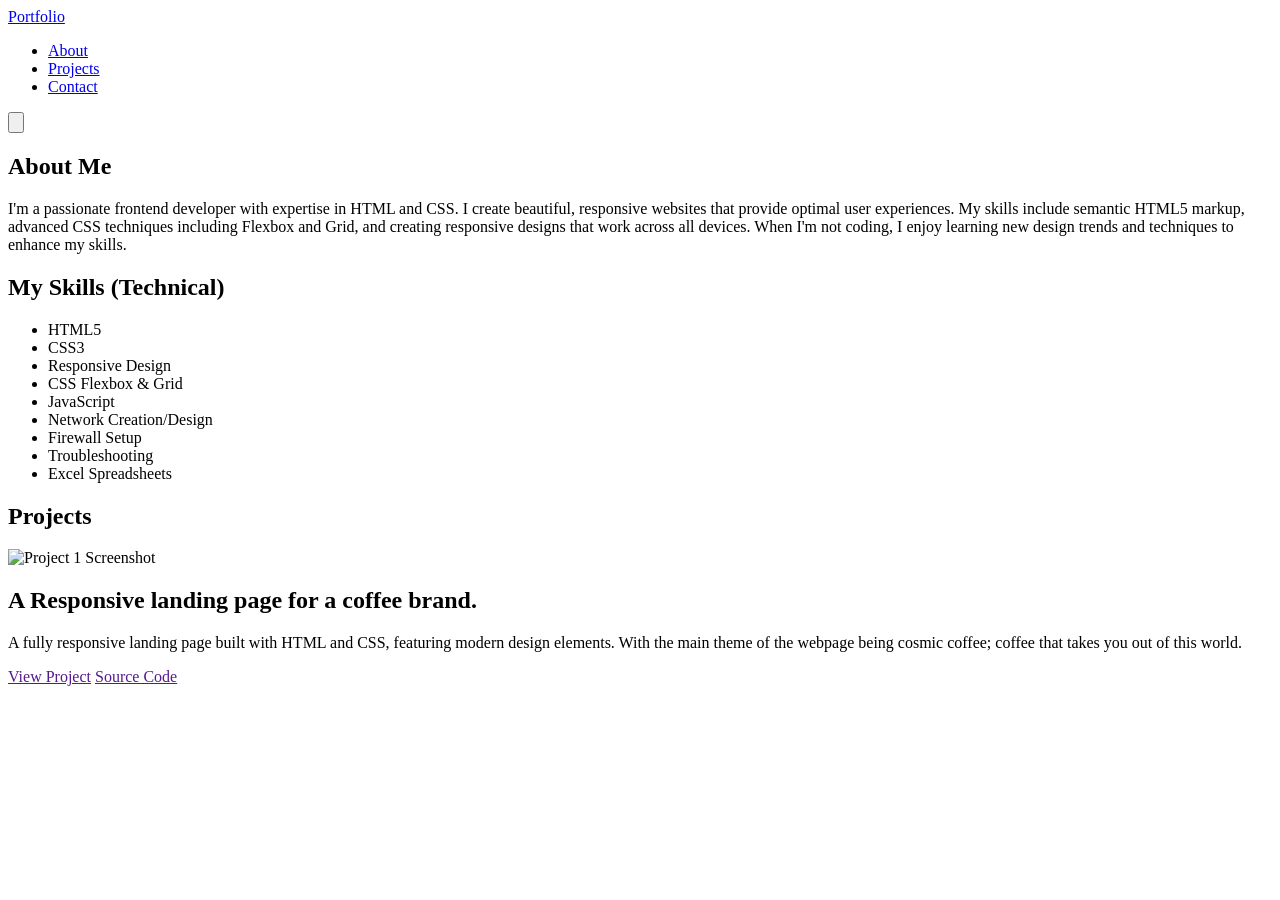
==== index.html @ 1e584388 "Added target element to links to ensure that when users click on the view project or the source code" ====
<!DOCTYPE html>
<html lang="en">
    <head>
        <meta charset="UTF-8">
        <meta name="viewport" content="width=device-width, initial-scale=1.0">
        <title>Portfolio (Source Controlled)</title>
        <link rel="stylesheet" href="style.css">
        <link rel="stylesheet" href="https://cdnjs.cloudflare.com/ajax/libs/font-awesome/6.0.0-beta3/css/all.min.css">
    </head>

    <body>
        <!-- Navigation Bar -->
        <nav class="navbar">
            <div class="container">
                <a href="index.html" class="logo">Portfolio</a>
                <ul class="nav-links">
                    <li><a href="#about" aria-current="page">About</a></li>
                    <li><a href="#projets">Projects</a></li>
                    <li><a href="#contact">Contact</a></li>
                </ul>
                <button class="hamburger" aria-label="Open menu" tabindex="0">
                    <i class="fas fa angle-double-down"></i>
                </button>
            </div>
        </nav>
        
        <!-- Hero Section -->
        <section id="about" class="about">
            <div class="container">
                <h1>About Me</h1>
                <div class="about-content">
                    <div class="about-text">
                        <p>
                            I'm a passionate frontend developer with expertise in HTML and CSS. I create beautiful, responsive websites that provide optimal user experiences.
                            My skills include semantic HTML5 markup, advanced CSS techniques including Flexbox and Grid, and creating responsive designs that work across all devices.
                            When I'm not coding, I enjoy learning new design trends and techniques to enhance my skills.
                        </p>
                    </div>
                    <div>
                        <h2>My Skills (Technical)</h2>
                        <ul>
                            <li>HTML5</li>
                            <li>CSS3</li>
                            <li>Responsive Design</li>
                            <li>CSS Flexbox & Grid</li>
                            <li>JavaScript</li>
                            <li>Network Creation/Design</li>
                            <li>Firewall Setup</li>
                            <li>Troubleshooting</li>
                            <li>Excel Spreadsheets</li>
                        </ul>
                    </div>
                </div>
            </div>
        </section>

        <!-- Projects Section -->
        <section id="projects" class="projects">
            <div class="container">
                <h1>Projects</h1>
                <div class="project-card">
                    <img src="" alt="Project 1 Screenshot">
                </div>
                <div class="project-info">
                    <h2>A Responsive landing page for a coffee brand.</h2>
                    <p>
                        A fully responsive landing page built with HTML and CSS, featuring modern design elements.
                        With the main theme of the webpage being cosmic coffee; coffee that takes you out of this world.
                    </p>
                    <div class="project-links">
                        <a href="" class="btn" target="_blank">View Project</a>
                        <a href="" class="btn" target="_blank">Source Code</a>
                    </div>
                </div>
            </div>
        </section>  
        
    </body>
</html>
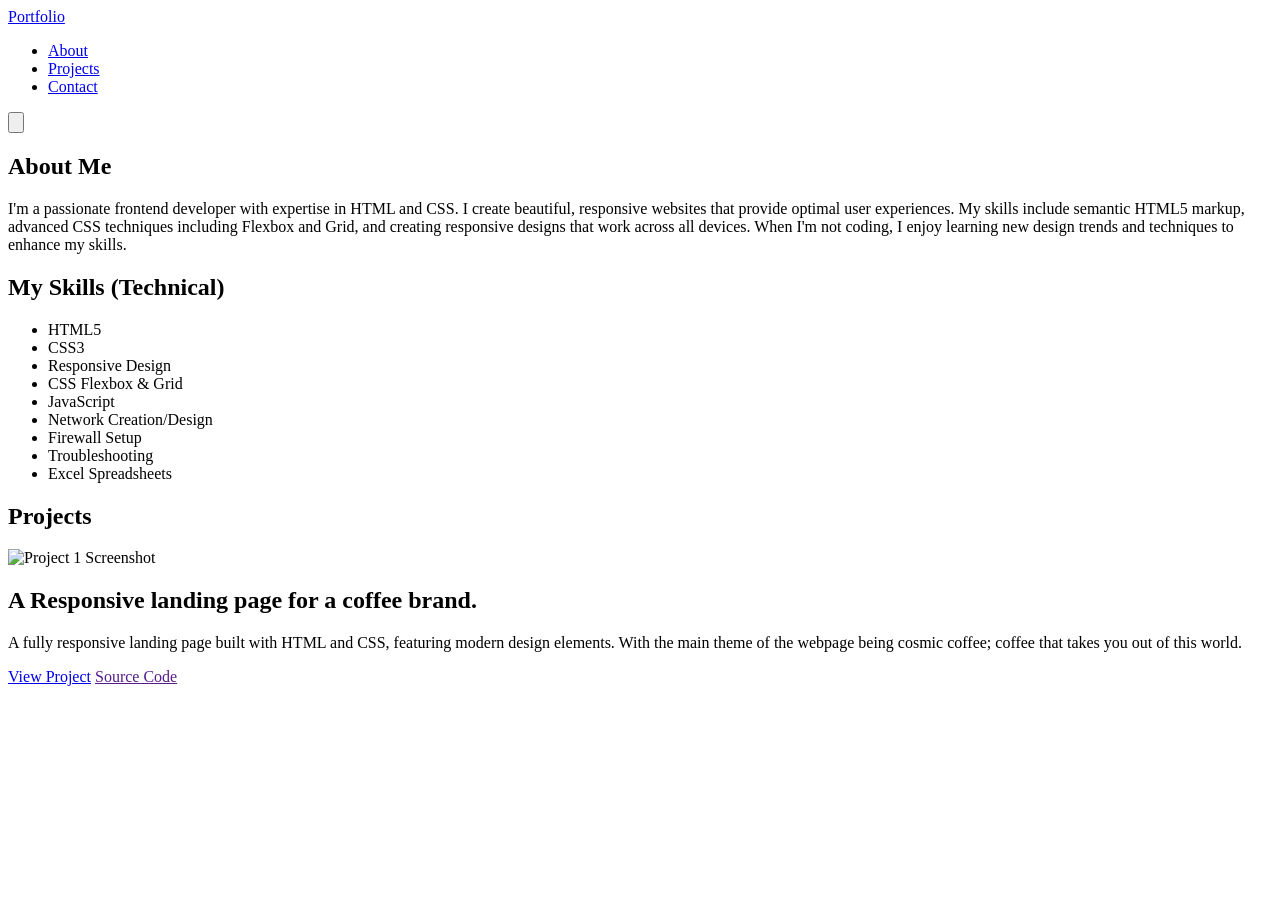
==== commit f51378bb: "Added the link to the Coffee Brand website for the view project button." ====
--- a/index.html
+++ b/index.html
@@ -68,7 +68,7 @@
                         With the main theme of the webpage being cosmic coffee; coffee that takes you out of this world.
                     </p>
                     <div class="project-links">
-                        <a href="" class="btn" target="_blank">View Project</a>
+                        <a href="file:///C:/Users/opeba/Desktop/Portfolio%20Github/Coffee%20Brand/index.html" class="btn" target="_blank">View Project</a>
                         <a href="" class="btn" target="_blank">Source Code</a>
                     </div>
                 </div>
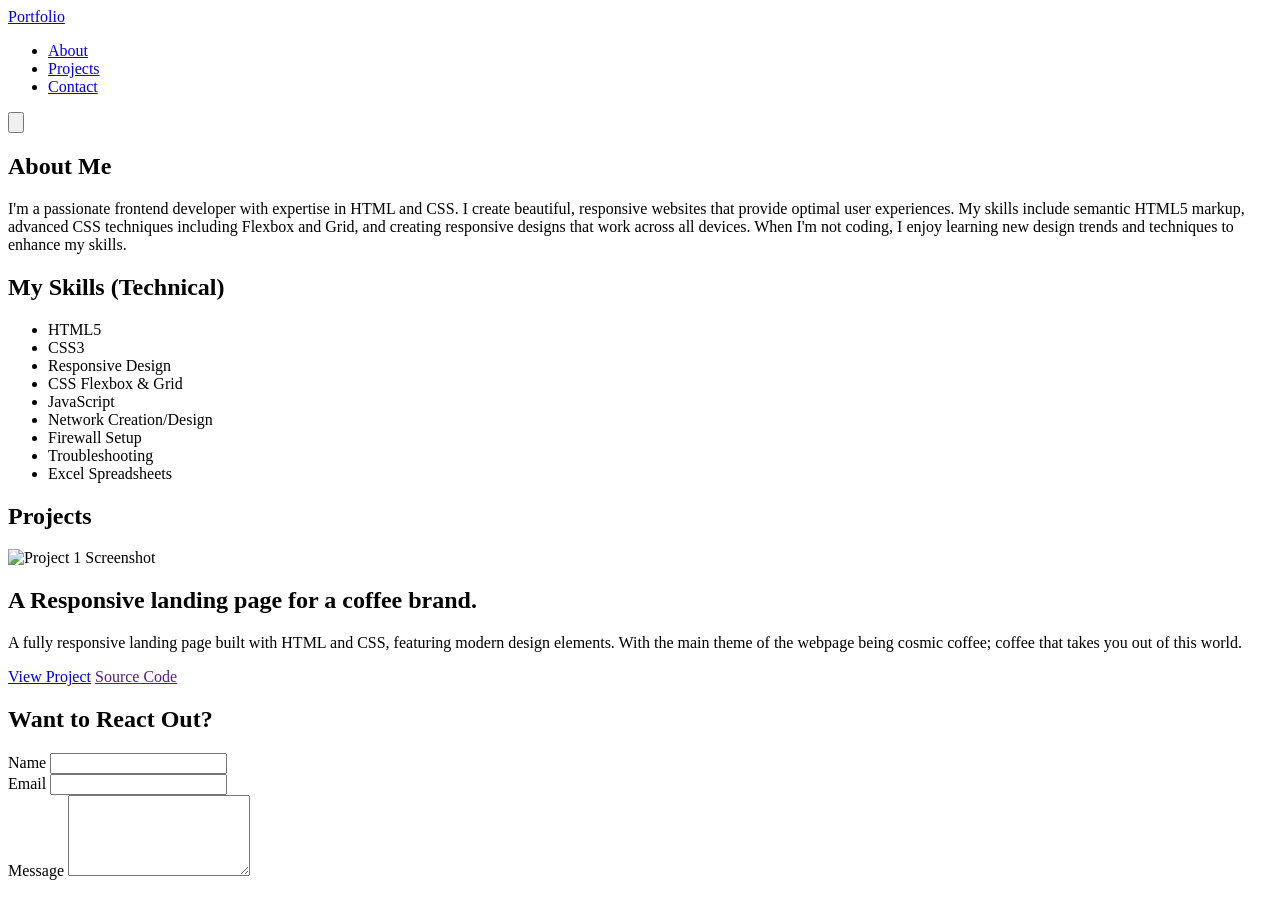
==== commit 16a02c89: "Created a contact section. This section includes a form that users will fill in with their details s" ====
--- a/index.html
+++ b/index.html
@@ -73,7 +73,27 @@
                     </div>
                 </div>
             </div>
-        </section>  
+        </section>
         
+        <!-- Contact Section -->
+        <section id="contact" class="contact">
+            <div class="container">
+                <h1>Want to React Out?</h1>
+                <form class="contact-form">
+                    <div class="form-group">
+                        <label for="name">Name</label>
+                        <input type="text" id="name" name="name" required aria-label="Your Name">
+                    </div>
+                    <div class="form-group">
+                        <label for="email">Email</label>
+                        <input type="email" id="email" name="email" required aria-label="Your Email">
+                    </div>
+                    <div class="form-group">
+                        <label for="message">Message</label>
+                        <textarea id="message" name="message" rows="5" required aria-label="Your Message"></textarea>
+                    </div>
+                </form>
+            </div>
+        </section>
     </body>
 </html>
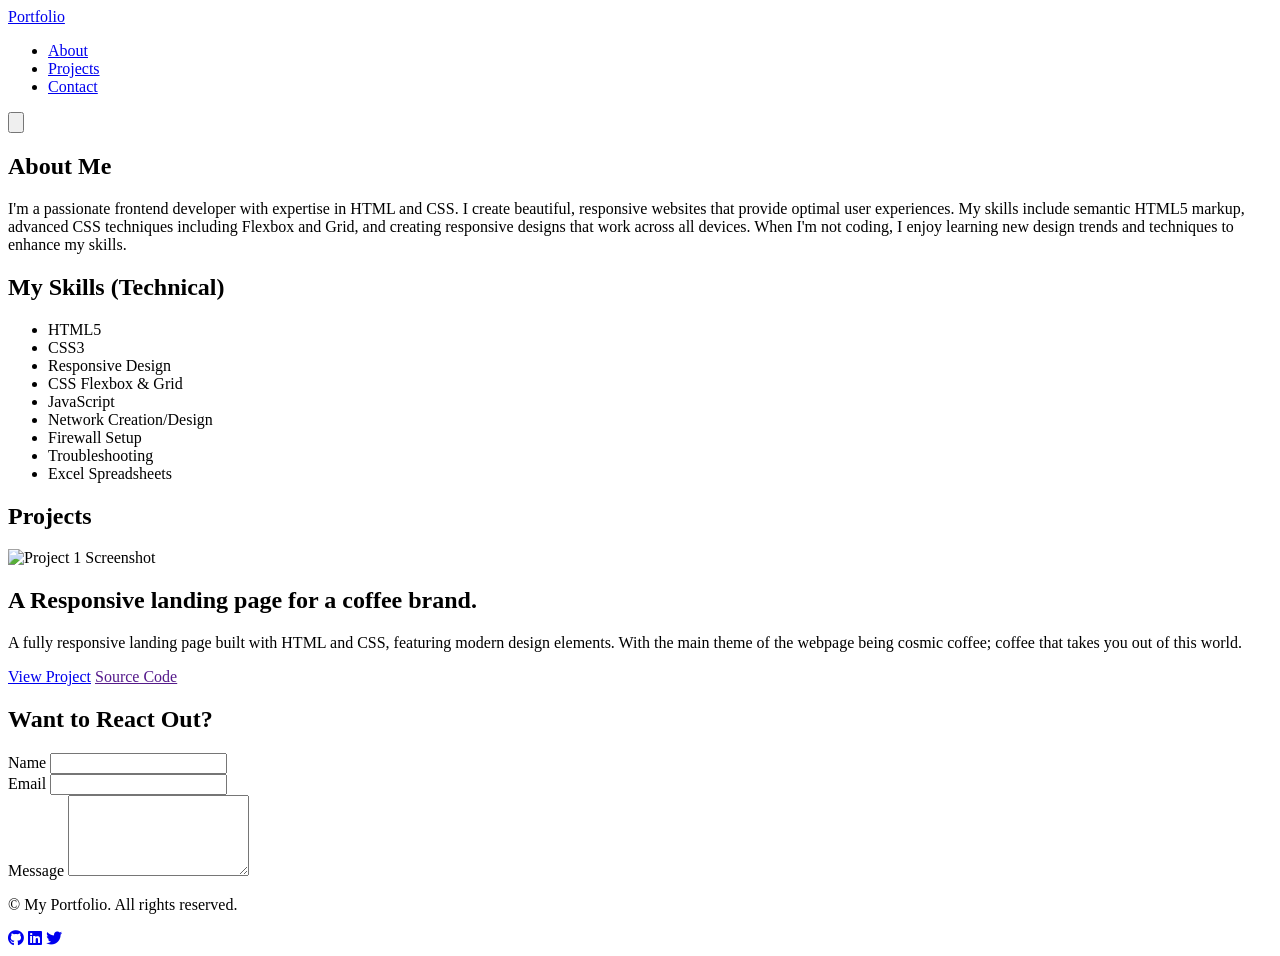
==== commit 771e47e5: "Created a footer section for the webpage." ====
--- a/index.html
+++ b/index.html
@@ -95,5 +95,17 @@
                 </form>
             </div>
         </section>
+        
+        <!-- Footer Section -->
+        <footer class="footer">
+            <div class="container">
+                <p>&copy; <span id="currentYear"></span> My Portfolio. All rights reserved.</p>
+                <div class="social-links">
+                    <a href="#" aria-label="GitHub"><i class="fab fa-github"></i></a>
+                    <a href="#" aria-label="LinkedIn"><i class="fab fa-linkedin"></i></a>
+                    <a href="#" aria-label="Twitter"><i class="fab fa-twitter"></i></a>
+                </div>
+            </div>
+        </footer>
     </body>
 </html>
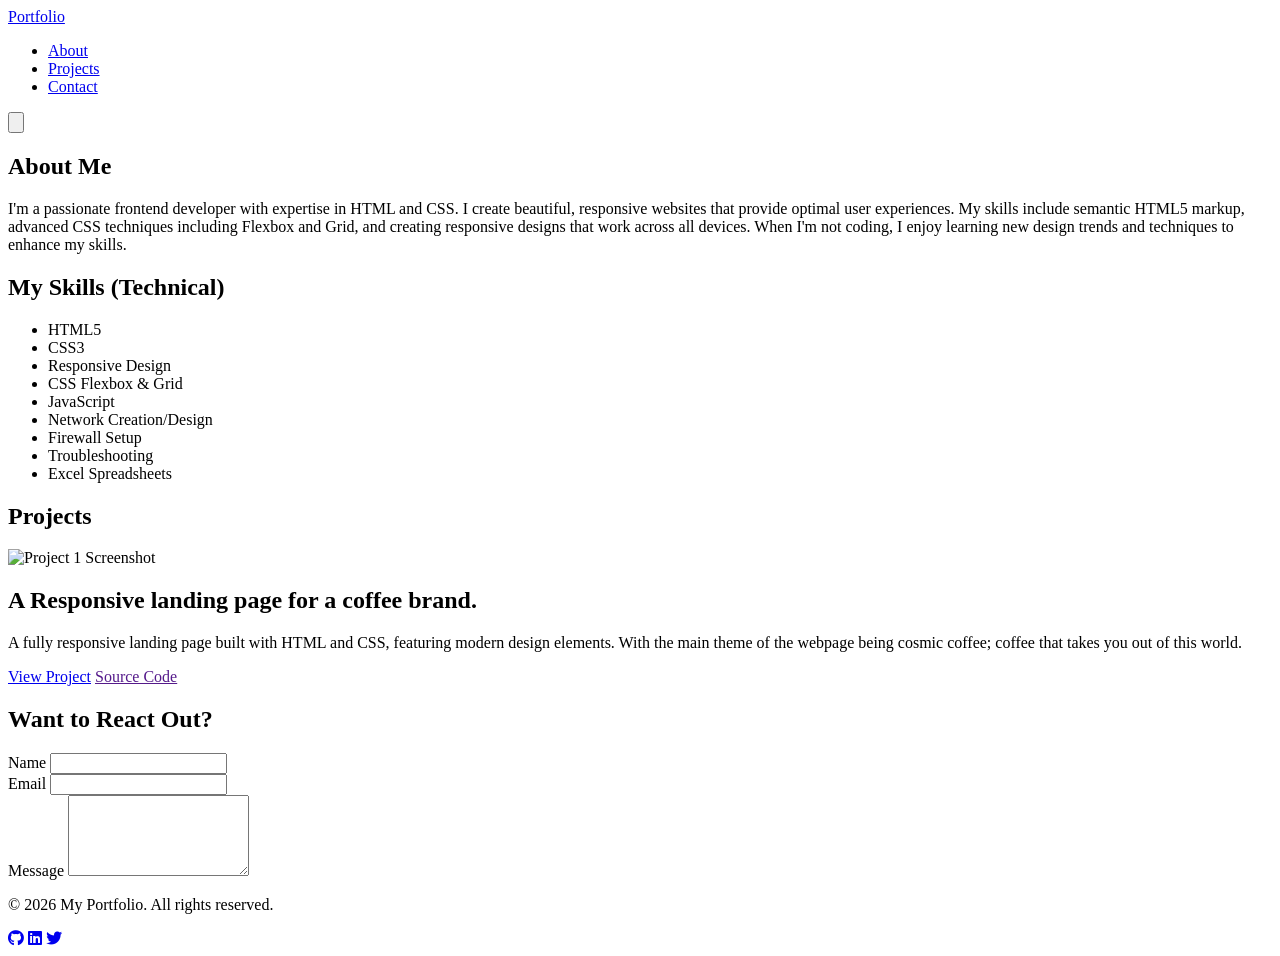
==== commit a6ee147d: "Created a script element to handle the year that will be displayed along side the copyright symbol i" ====
--- a/index.html
+++ b/index.html
@@ -107,5 +107,9 @@
                 </div>
             </div>
         </footer>
+
+        <script>
+            document.getElementById('currentYear').textContent = new Date().getFullYear();
+        </script>
     </body>
 </html>
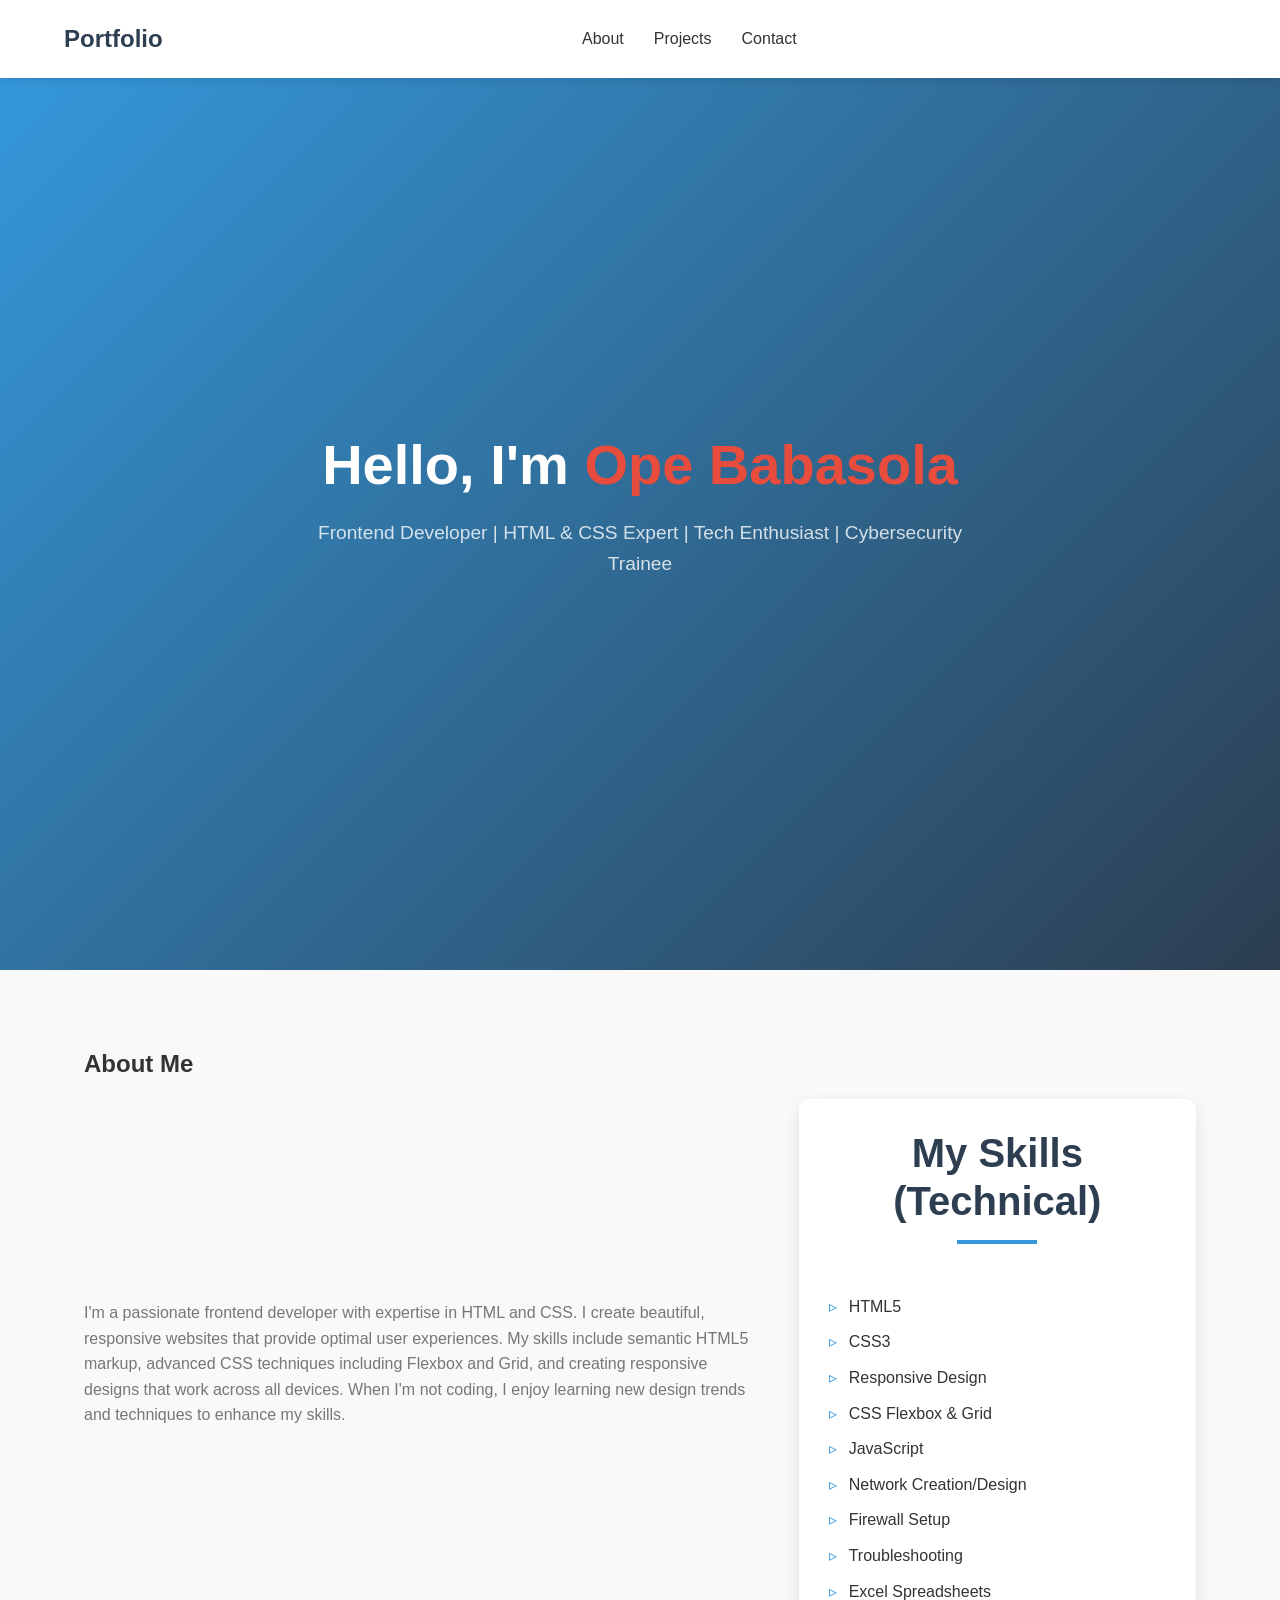
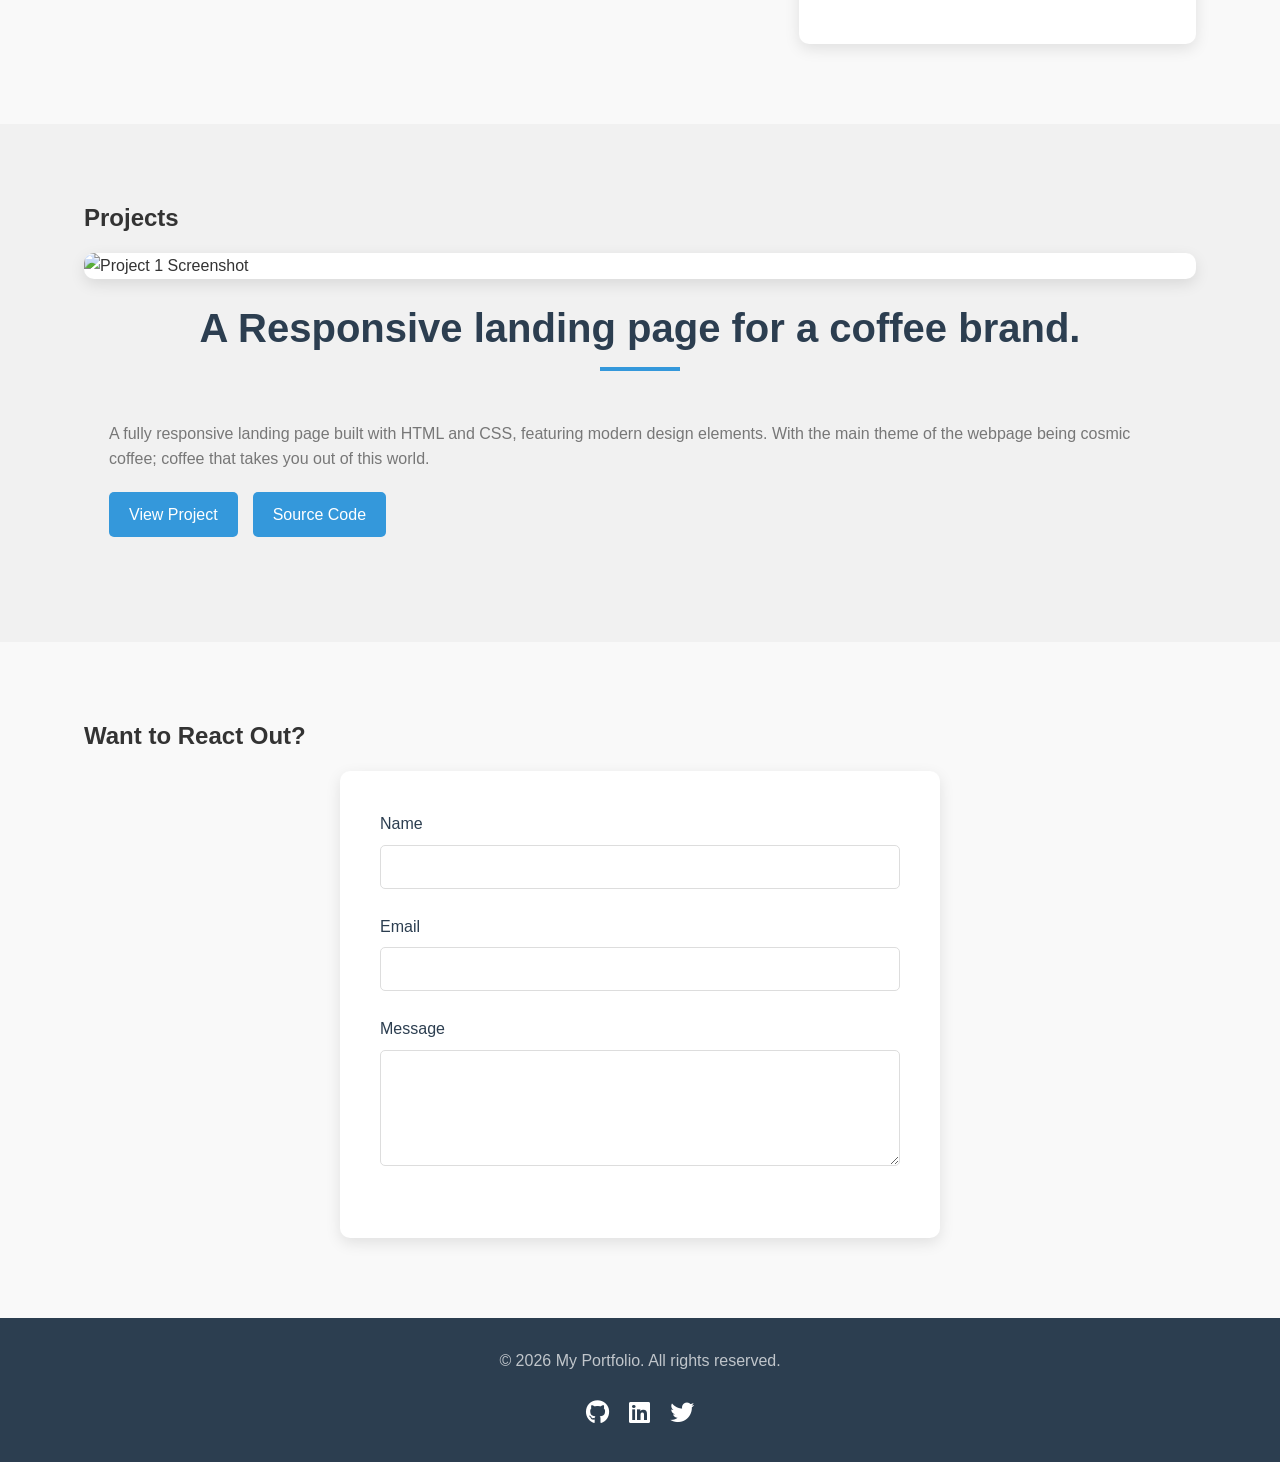
==== commit facedf29: "Added a hero section correctly, correctly labelled the about section, and gave a class to the skills" ====
--- a/index.html
+++ b/index.html
@@ -4,7 +4,7 @@
         <meta charset="UTF-8">
         <meta name="viewport" content="width=device-width, initial-scale=1.0">
         <title>Portfolio (Source Controlled)</title>
-        <link rel="stylesheet" href="style.css">
+        <link rel="stylesheet" href="styles.css">
         <link rel="stylesheet" href="https://cdnjs.cloudflare.com/ajax/libs/font-awesome/6.0.0-beta3/css/all.min.css">
     </head>
 
@@ -23,8 +23,16 @@
                 </button>
             </div>
         </nav>
+
+        <!-- Hero Section -->
+        <header class="hero">
+            <div class="container">
+                <h1>Hello, I'm <span>Ope Babasola</span></h1>
+                <p>Frontend Developer | HTML & CSS Expert | Tech Enthusiast | Cybersecurity Trainee</p>
+            </div>
+        </header>
         
-        <!-- Hero Section -->
+        <!-- About Section -->
         <section id="about" class="about">
             <div class="container">
                 <h1>About Me</h1>
@@ -36,7 +44,7 @@
                             When I'm not coding, I enjoy learning new design trends and techniques to enhance my skills.
                         </p>
                     </div>
-                    <div>
+                    <div class="skills">
                         <h2>My Skills (Technical)</h2>
                         <ul>
                             <li>HTML5</li>
--- a/styles.css
+++ b/styles.css
@@ -0,0 +1,424 @@
+/* Global Styles */
+:root {
+    --primary-color: #3498db;
+    --secondary-color: #2c3e50;
+    --accent-color: #e74c3c;
+    --light-color: #ecf0f1;
+    --dark-color: #2c3e50;
+    --text-color: #333;
+    --text-light: #777;
+}
+
+/* Focus Styles for accessibility */
+a:focus, 
+.btn:focus, 
+.hamburger:focus, 
+input:focus, 
+textarea:focus {
+    outline: 2px solid var(--primary-color);
+    outline-offset: 2px;
+    box-shadow: 0 0 0 2px var(--accent-color);
+}
+
+/* Base Styles */
+* {
+    margin: 0;
+    padding: 0;
+    box-sizing: border-box;
+}
+
+body {
+    font-family:'Segoe UI', Tahoma, Geneva, Verdana, sans-serif;
+    line-height: 1.6;
+    color: var(--text-color);
+    background-color: #f9f9f9;
+}
+
+.container {
+    width: 90%;
+    max-width: 1200px;
+    margin: 0 auto;
+    padding: 0 20px;
+}
+
+section {
+    padding: 80px 0;
+}
+
+h1, h2, h3, h4 {
+    margin-bottom: 20px;
+    line-height: 1.2;
+}
+
+h2 {
+    font-size: 2.5rem;
+    text-align: center;
+    margin-bottom: 50px;
+    position: relative;
+    color: var(--secondary-color);
+}
+
+h2::after {
+    content: '';
+    display: block;
+    width: 80px;
+    height: 4px;
+    background: var(--primary-color);
+    margin: 15px auto;
+}
+
+p {
+    margin-bottom: 15px;
+    color: var(--text-light);
+}
+
+a {
+    text-decoration: none;
+    color: var(--primary-color);
+}
+
+.btn {
+    display: inline-block;
+    padding: 10px 20px;
+    background: var(--primary-color);
+    color: white;
+    border: none;
+    border-radius: 5px;
+    cursor: pointer;
+    transition: all 0.3s ease;
+}
+
+.btn:hover {
+    background: #2980b9;
+    transform: translateY(-2px);
+}
+
+.btn.secondary {
+    background: var(--light-color);
+    color: var(--text-color);
+}
+
+.btn.secondary:hover {
+    background: #d5dbdb;
+}
+
+/* Navigation Styles */
+.navbar {
+    background: white;
+    box-shadow: 0 2px 10px rgba(0, 0, 0, 0.1);
+    position: fixed;
+    width: 100%;
+    top: 0;
+    z-index: 1000;
+}
+
+.navbar .container {
+    display: flex;
+    justify-content: space-between;
+    align-items: center;
+    padding: 20px 0;
+}
+
+.logo {
+    font-size: 1.5rem;
+    font-weight: bold;
+    color: var(--secondary-color);
+}
+
+.nav-links {
+    display: flex;
+    list-style: none;
+}
+
+.nav-links li {
+    margin-left: 30px;
+}
+
+.nav-links a {
+    color: var(--text-color);
+    font-weight: 500;
+    transition: color 0.3s ease;
+}
+
+.nav-links a:hover {
+    color: var(--primary-color);
+}
+
+.hamburger {
+    font-size: 1.5rem;
+    cursor: pointer;
+    display: inline-block;
+    width: 30px;
+    height: 25px;
+    padding: 0;
+    border: 0;
+    background: transparent;
+}
+
+.hamburger::before {
+    content: "";
+    position: absolute;
+    top: 50%;
+    left: 0;
+    height: 3px;
+    background: #111;
+    transform: translateY(-50%);
+    box-shadow: 0 -8px 0 #111, 0 8px 0 0 #111;
+    transition: transform 0.3s cubic-bezier(.22,1,.36,1), opacity 0.2s ease;
+    will-change: transform, opacity;
+}
+
+.hamburger.open::before {
+    transform: rotate(45deg)
+}
+
+/* Hero Section */
+.hero {
+    height: 100vh;
+    background: linear-gradient(135deg, var(--primary-color), var(--secondary-color));
+    color: white;
+    display: flex;
+    align-items: center;
+    text-align: center;
+    margin-top: 70px; /* To account for fixed navbar */
+}
+
+.hero h1 {
+    font-size: 3.5rem;
+    margin-bottom: 20px;
+}
+
+.hero h1 span {
+    color: var(--accent-color);
+}
+
+.hero p {
+    font-size: 1.2rem;
+    color: rgba(255, 255, 255, 0.8);
+    max-width: 700px;
+    margin: 0 auto 30px;
+}
+
+/* About Section */
+.about-content {
+    display: flex;
+    gap: 40px;
+    align-items: center;
+}
+
+.about-text {
+    flex: 2;
+}
+
+.skills {
+    flex: 1;
+    background: white;
+    padding: 30px;
+    border-radius: 10px;
+    box-shadow: 0 5px 15px rgba(0, 0, 0, 0.1);
+}
+
+.skills h3 {
+    color: var(--secondary-color);
+    margin-bottom: 20px;
+}
+
+.skills ul {
+    list-style: none;
+}
+
+.skills li {
+    margin-bottom: 10px;
+    padding-left: 20px;
+    position: relative;
+}
+
+.skills li::before {
+    content: '▹';
+    position: absolute;
+    left: 0;
+    color: var(--primary-color);
+}
+
+/* Projects Section */
+.projects {
+    background: #f1f1f1;
+}
+
+.project-grid {
+    display: grid;
+    grid-template-columns: repeat(auto-fill, minmax(350px, 1fr));
+    gap: 30px;
+}
+
+.project-card {
+    background: white;
+    border-radius: 10px;
+    overflow: hidden;
+    box-shadow: 0 5px 15px rgba(0, 0, 0, 0.1);
+    transition: transform 0.3s ease, box-shadow 0.3s ease;
+}
+
+.project-card:hover {
+    transform: translateY(-10px);
+    box-shadow: 0 15px 30px rgba(0, 0, 0, 0.2);
+}
+
+.project-image {
+    height: 200px;
+    overflow: hidden;
+}
+
+.project-image img {
+    width: 100%;
+    height: 100%;
+    object-fit: cover;
+    transition: transform 0.5s ease;
+}
+
+.project-card:hover .project-image img {
+    transform: scale(1.1);
+}
+
+.project-info {
+    padding: 25px;
+}
+
+.project-info h3 {
+    color: var(--secondary-color);
+}
+
+.project-links {
+    display: flex;
+    gap: 15px;
+    margin-top: 20px;
+}
+
+/* Contact Section */
+.contact-form {
+    max-width: 600px;
+    margin: 0 auto;
+    background: white;
+    padding: 40px;
+    border-radius: 10px;
+    box-shadow: 0 5px 15px rgba(0, 0, 0, 0.1);
+}
+
+.form-group {
+    margin-bottom: 25px;
+}
+
+.form-group label {
+    display: block;
+    margin-bottom: 8px;
+    font-weight: 500;
+    color: var(--secondary-color);
+}
+
+.form-group input,
+.form-group textarea {
+    width: 100%;
+    padding: 12px;
+    border: 1px solid #ddd;
+    border-radius: 5px;
+    font-family: inherit;
+    font-size: 1rem;
+    transition: border 0.3s ease;
+}
+
+.form-group input:focus,
+.form-group textarea:focus {
+    outline: none;
+    border-color: var(--primary-color);
+}
+
+/* Footer */
+.footer {
+    background: var(--secondary-color);
+    color: white;
+    text-align: center;
+    padding: 30px 0;
+}
+
+.footer p {
+    color: rgba(255, 255, 255, 0.7);
+    margin-bottom: 20px;
+}
+
+.social-links {
+    display: flex;
+    justify-content: center;
+    gap: 20px;
+}
+
+.social-links a {
+    color: white;
+    font-size: 1.5rem;
+    transition: color 0.3s ease;
+}
+
+.social-links a:hover {
+    color: var(--primary-color);
+}
+
+/* Responsive Design */
+@media (max-width: 768px) {
+    .nav-links {
+        display: none;
+        flex-direction: column;
+        width: 100%;
+        position: absolute;
+        top: 70px;
+        left: 0;
+        background: white;
+        padding: 20px 0;
+        box-shadow: 0 5px 10px rgba(0, 0, 0, 0.1);
+    }
+
+    .nav-links.active {
+        display: flex;
+    }
+
+    .nav-links li {
+        margin: 10px 0;
+        text-align: center;
+    }
+
+    .hamburger {
+        display: block;
+    }
+
+    .hero h1 {
+        font-size: 2.5rem;
+    }
+
+    .about-content {
+        flex-direction: column;
+    }
+
+    .skills {
+        width: 100%;
+    }
+
+    .project-grid {
+        grid-template-columns: 1fr;
+    }
+}
+
+@media (max-width: 480px) {
+    section {
+        padding: 60px 0;
+    }
+
+    h2 {
+        font-size: 2rem;
+    }
+
+    .hero h1 {
+        font-size: 2rem;
+    }
+
+    .contact-form {
+        padding: 30px 20px;
+    }
+}
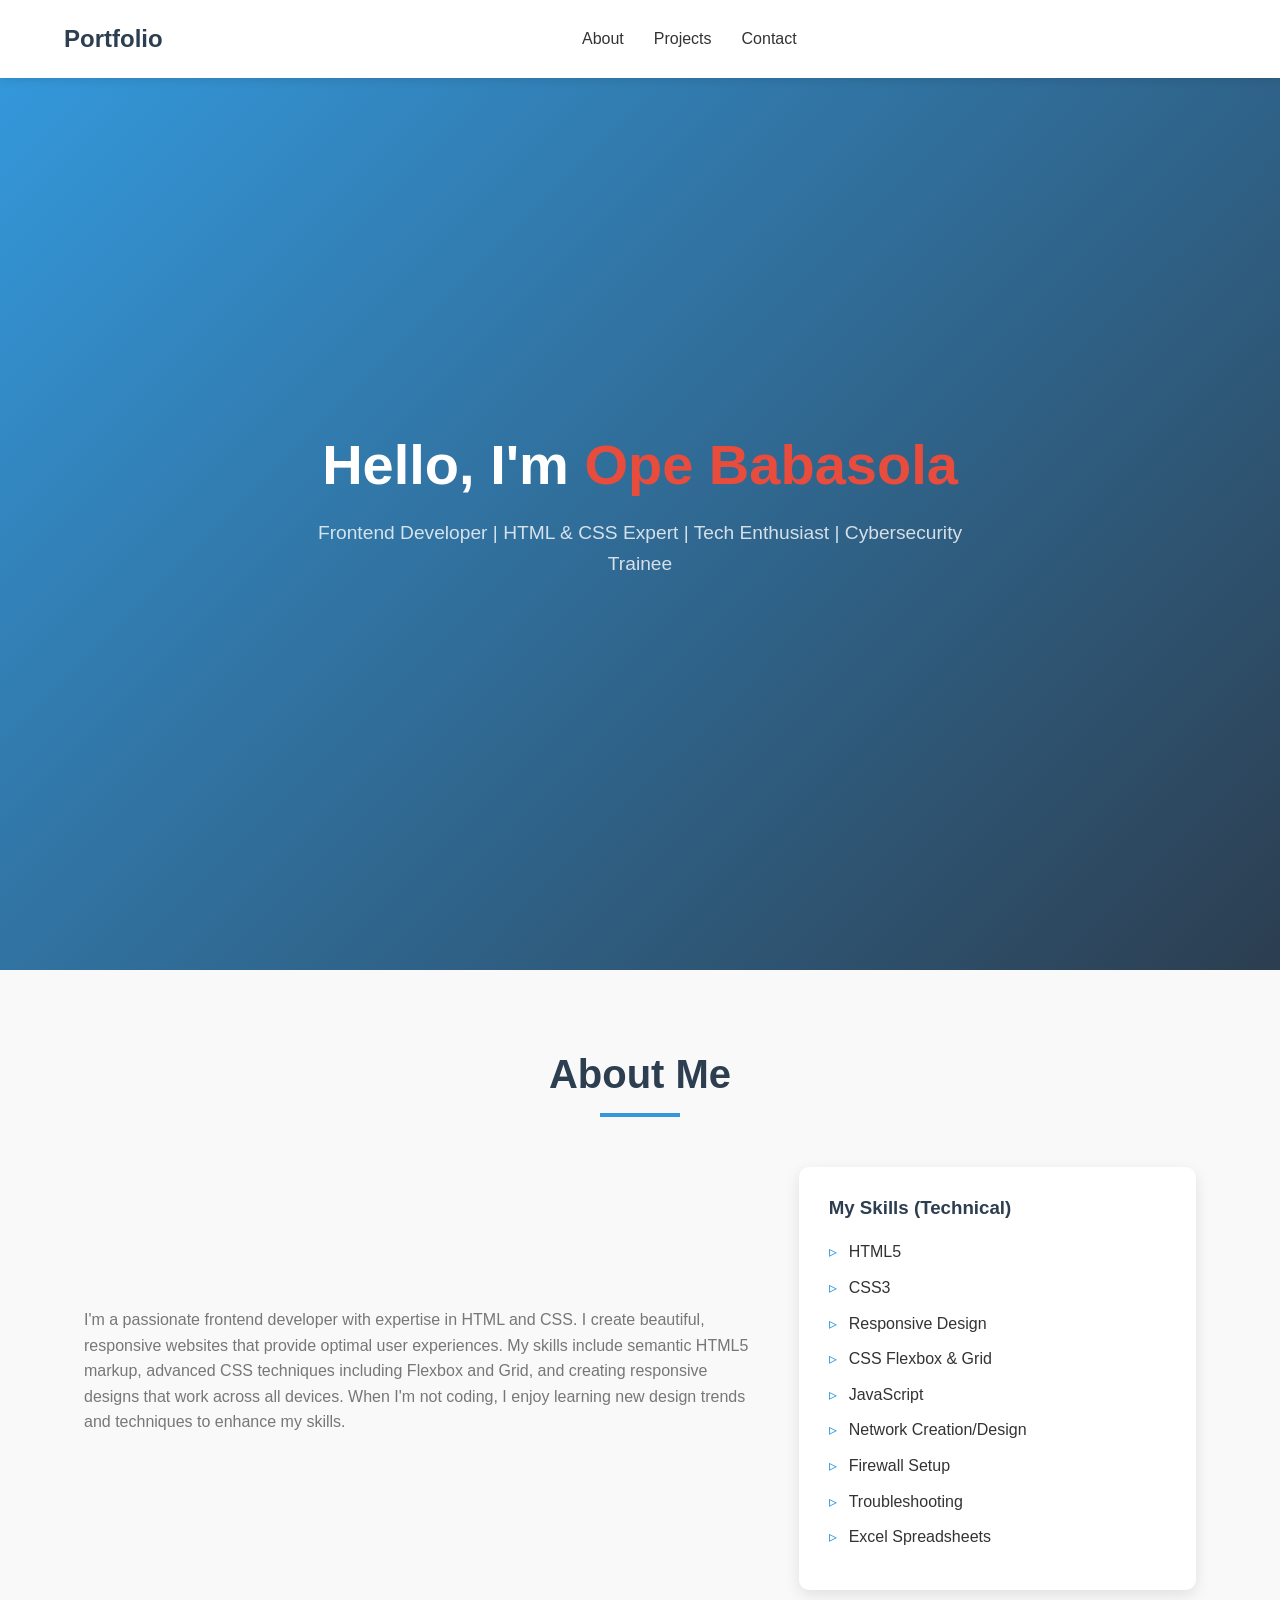
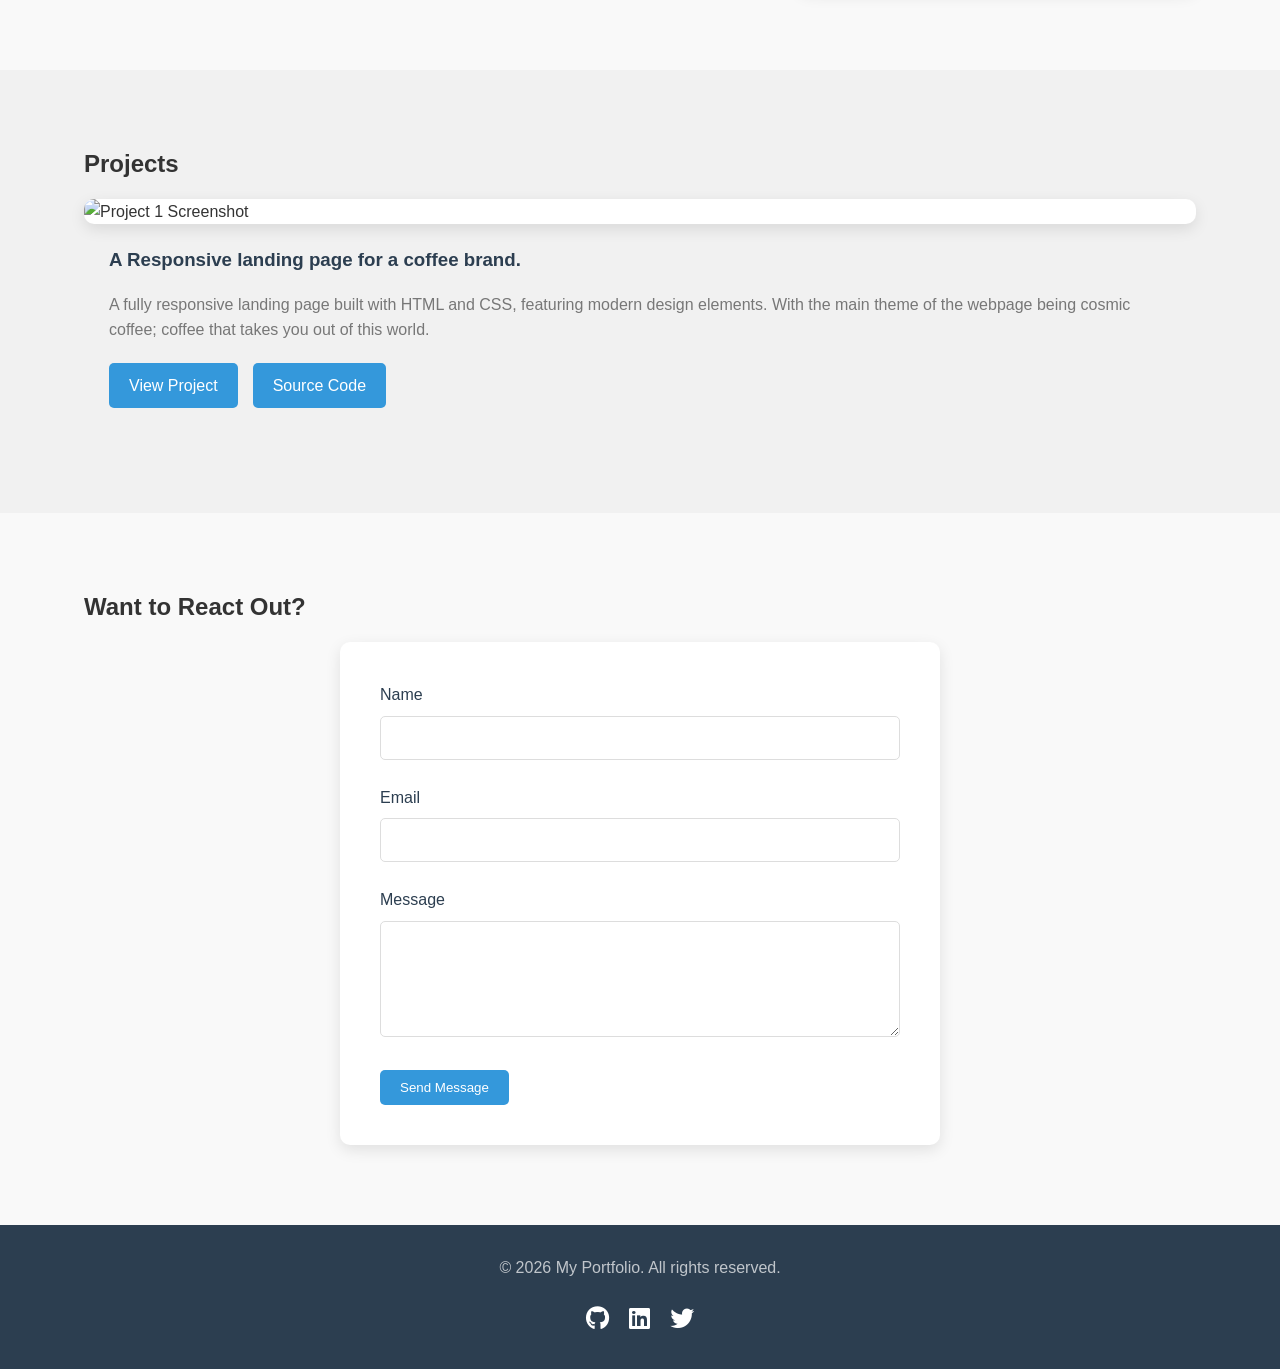
==== commit 8f4cf6f9: "Corrected the different heading tags, added a submit button to the bottom of the form." ====
--- a/index.html
+++ b/index.html
@@ -35,7 +35,7 @@
         <!-- About Section -->
         <section id="about" class="about">
             <div class="container">
-                <h1>About Me</h1>
+                <h2>About Me</h2>
                 <div class="about-content">
                     <div class="about-text">
                         <p>
@@ -45,7 +45,7 @@
                         </p>
                     </div>
                     <div class="skills">
-                        <h2>My Skills (Technical)</h2>
+                        <h3>My Skills (Technical)</h3>
                         <ul>
                             <li>HTML5</li>
                             <li>CSS3</li>
@@ -70,7 +70,7 @@
                     <img src="" alt="Project 1 Screenshot">
                 </div>
                 <div class="project-info">
-                    <h2>A Responsive landing page for a coffee brand.</h2>
+                    <h3>A Responsive landing page for a coffee brand.</h3>
                     <p>
                         A fully responsive landing page built with HTML and CSS, featuring modern design elements.
                         With the main theme of the webpage being cosmic coffee; coffee that takes you out of this world.
@@ -100,6 +100,7 @@
                         <label for="message">Message</label>
                         <textarea id="message" name="message" rows="5" required aria-label="Your Message"></textarea>
                     </div>
+                    <button type="submit" class="btn">Send Message</button>
                 </form>
             </div>
         </section>
